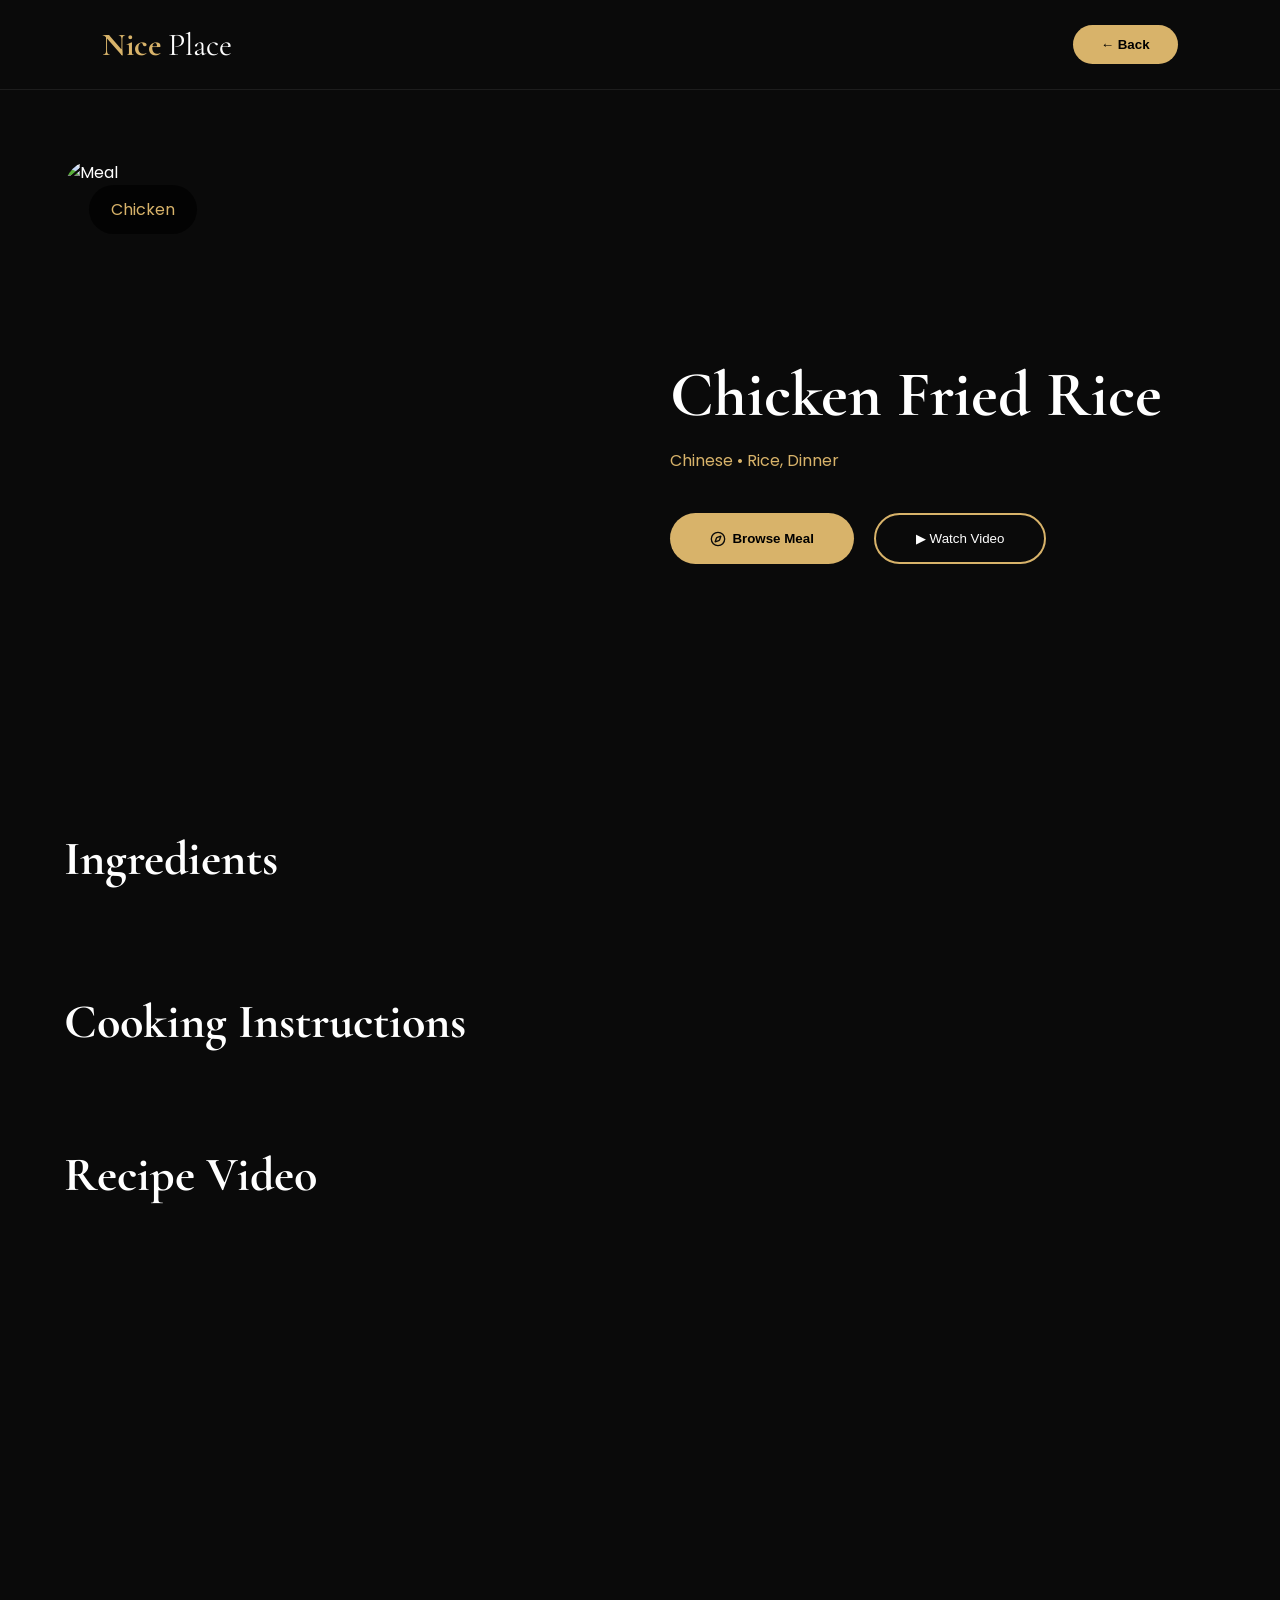
==== product.html @ a87c5c86 "nice place" ====
<!doctype html>
<html lang="en">
  <head>
    <meta charset="UTF-8" />
    <meta name="viewport" content="width=device-width, initial-scale=1.0" />
    <title>Meal Details | Nice Place</title>

    <link rel="preconnect" href="https://fonts.googleapis.com" />
    <link rel="preconnect" href="https://fonts.gstatic.com" crossorigin />

    <link
      href="https://fonts.googleapis.com/css2?family=Cormorant+Garamond:wght@400;500;600;700&family=Poppins:wght@300;400;500;600&display=swap"
      rel="stylesheet"
    />
    <link rel="stylesheet" href="styles/product.css" />

    <script
      defer
      type="module"
      src="src/controllers/ViewProductContr.js"
    ></script>
  </head>

  <body>
    <header>
      <a href="index.html" class="logo"> Nice <span>Place</span> </a>

      <button class="back-btn">← Back</button>
    </header>

    <main>
      <section class="meal-details">
        <div class="meal-image">
          <img class="mealImg" src="" alt="Meal" />

          <div class="meal-category">
            <span id="mealCategory">Chicken</span>
          </div>
        </div>

        <div class="meal-info">
          <h1 class="mealTitle">Chicken Fried Rice</h1>

          <p class="meal-location">
            <span id="mealArea"> Chinese </span>

            •

            <span id="mealTags"> Rice, Dinner </span>
          </p>

          <p id="mealDescription">
            <!-- A delicious homemade meal prepared with fresh ingredients. -->
          </p>

          <div class="actions">
            <button class="blog-btn">
              <svg
                xmlns="http://www.w3.org/2000/svg"
                width="16"
                height="16"
                viewBox="0 0 24 24"
                fill="none"
                stroke="#0a0a0a"
                stroke-width="2"
                stroke-linecap="round"
                stroke-linejoin="round"
                class="lucide lucide-compass-icon lucide-compass"
              >
                <circle cx="12" cy="12" r="10" />
                <path
                  d="m16.24 7.76-1.804 5.411a2 2 0 0 1-1.265 1.265L7.76 16.24l1.804-5.411a2 2 0 0 1 1.265-1.265z"
                />
              </svg>
              Browse Meal
            </button>

            <button class="outline-btn">▶ Watch Video</button>
          </div>
        </div>
      </section>

      <section class="ingredients">
        <h2>Ingredients</h2>

        <div class="ingredient-grid" id="ingredientGrid"></div>
      </section>

      <section class="instructions">
        <h2>Cooking Instructions</h2>

        <div id="mealInstructions"></div>
      </section>

      <section class="video-section">
        <h2>Recipe Video</h2>

        <div class="video-wrapper">
          <iframe id="mealVideo" src="" allowfullscreen> </iframe>
        </div>
      </section>
    </main>
  </body>
</html>
---- styles/product.css ----
:root {
  --gold: #d8b36a;
  --gold-dark: #c49b4f;

  --white: #ffffff;

  --bg: #0a0a0a;
  --bg2: #171717;

  --grey: #cfcfcf;
}

* {
  margin: 0;
  padding: 0;
  box-sizing: border-box;
}

body {
  background: var(--bg);
  color: white;
  font-family: Poppins, sans-serif;
}

img {
  display: block;
  width: 100%;
}

h1,
h2 {
  font-family: "Cormorant Garamond", serif;
}

header {
  height: 90px;

  display: flex;

  justify-content: space-between;

  align-items: center;

  padding: 0 8%;

  border-bottom: 1px solid rgba(255, 255, 255, 0.08);
}

.logo {
  text-decoration: none;

  font-size: 2rem;

  font-family: "Cormorant Garamond";

  font-weight: bold;

  color: var(--gold);
}

.logo span {
  color: white;

  font-weight: 400;
}

.back-btn {
  padding: 12px 28px;

  border: none;

  background: var(--gold);

  cursor: pointer;

  border-radius: 50px;

  font-weight: 600;
}

.meal-details {
  width: min(1200px, 90%);

  margin: 70px auto;

  display: grid;

  grid-template-columns: 1fr 1fr;

  gap: 60px;

  align-items: center;
}

.meal-image {
  position: relative;
}

.meal-image img {
  height: 600px;

  object-fit: cover;

  border-radius: 30px;
}

.meal-category {
  position: absolute;

  top: 25px;

  left: 25px;

  background: rgba(0, 0, 0, 0.7);

  padding: 12px 22px;

  border-radius: 40px;

  color: var(--gold);
}

.meal-info h1 {
  font-size: 4rem;

  margin-bottom: 15px;
}

.meal-location {
  color: var(--gold);

  margin-bottom: 30px;
}

#mealDescription {
  line-height: 1.9;

  color: var(--grey);

  margin-bottom: 35px;
}

.actions {
  display: flex;

  gap: 20px;

  margin-top: 40px;
}

.blog-btn {
  padding: 16px 40px;

  border: none;

  background: var(--gold);

  border-radius: 50px;

  cursor: pointer;

  font-weight: 600;
  display: flex;
  align-items: center;
  justify-content: center;
  gap: 0.4rem;
}

.outline-btn {
  padding: 16px 40px;

  border: 2px solid var(--gold);

  background: transparent;

  color: white;

  border-radius: 50px;

  cursor: pointer;
}

.ingredients {
  width: min(1200px, 90%);

  margin: auto;

  padding-bottom: 70px;
}

.ingredients h2 {
  font-size: 3rem;

  margin-bottom: 35px;
}

.ingredient-grid {
  display: grid;

  grid-template-columns: repeat(auto-fill, minmax(220px, 1fr));

  gap: 20px;
}

.ingredient-grid div {
  background: var(--bg2);

  padding: 20px;

  border-radius: 15px;

  border: 1px solid rgba(255, 255, 255, 0.08);

  transition: 0.3s;
  display: flex;
  align-items: center;
}

.ingredient-grid div:hover {
  border-color: var(--gold);

  transform: translateY(-4px);
}

.instructions {
  width: min(1200px, 90%);

  margin: auto;

  padding-bottom: 70px;
}

.instructions h2 {
  font-size: 3rem;

  margin-bottom: 25px;
}

.instructions p {
  line-height: 2;

  color: var(--grey);
}

.video-section {
  width: min(1200px, 90%);

  margin: auto;

  padding-bottom: 80px;
}

.video-section h2 {
  font-size: 3rem;

  margin-bottom: 30px;
}

.video-wrapper {
  border-radius: 20px;

  overflow: hidden;
}

.video-wrapper iframe {
  width: 100%;

  height: 650px;

  border: none;
}

@media (max-width: 900px) {
  .meal-details {
    grid-template-columns: 1fr;
  }

  .meal-info h1 {
    font-size: 2.8rem;
  }

  .meal-image img {
    height: 420px;
  }

  .actions {
    flex-direction: column;
  }

  .video-wrapper iframe {
    height: 350px;
  }
}
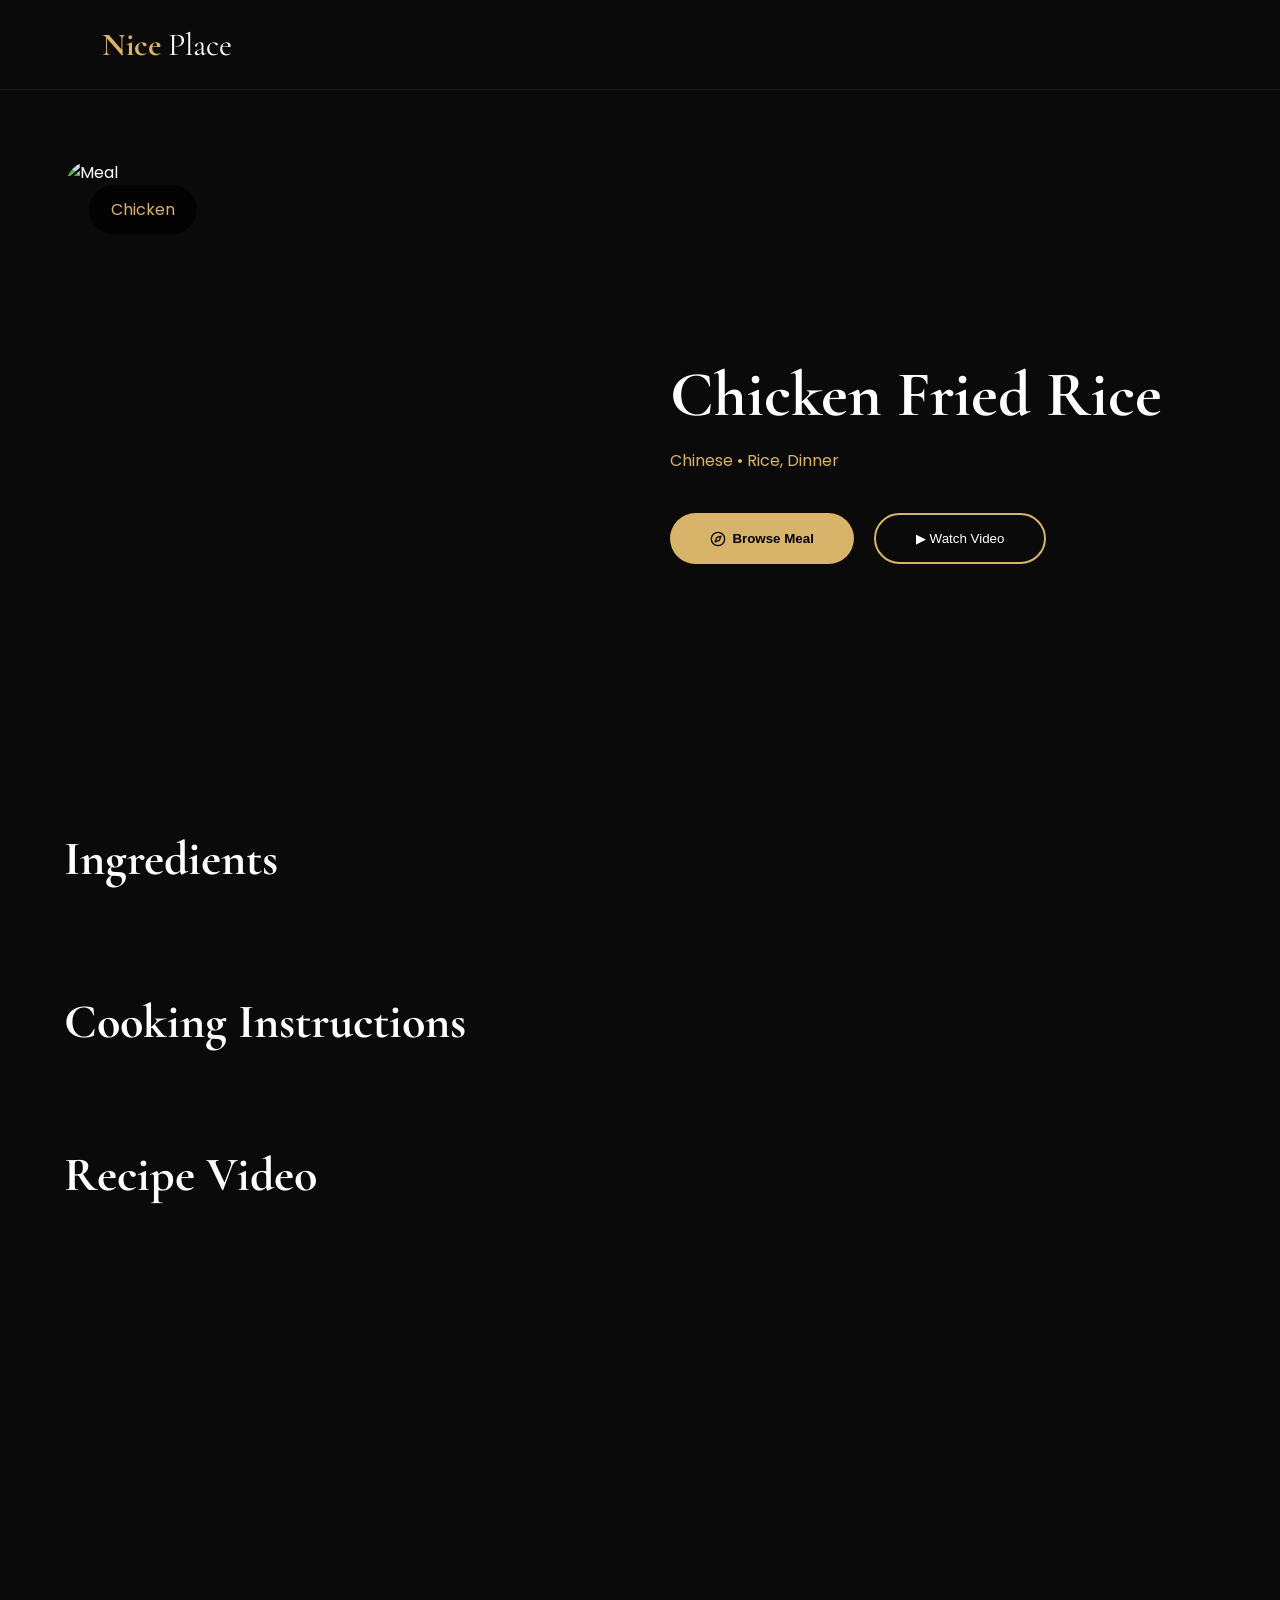
==== commit b78365b6: "new" ====
--- a/product.html
+++ b/product.html
@@ -24,8 +24,6 @@
   <body>
     <header>
       <a href="index.html" class="logo"> Nice <span>Place</span> </a>
-
-      <button class="back-btn">← Back</button>
     </header>
 
     <main>
--- a/styles/product.css
+++ b/styles/product.css
@@ -64,20 +64,6 @@
   font-weight: 400;
 }
 
-.back-btn {
-  padding: 12px 28px;
-
-  border: none;
-
-  background: var(--gold);
-
-  cursor: pointer;
-
-  border-radius: 50px;
-
-  font-weight: 600;
-}
-
 .meal-details {
   width: min(1200px, 90%);
 
@@ -291,3 +277,10 @@
     height: 350px;
   }
 }
+
+.hide {
+  display: none;
+}
+.show {
+  display: flex;
+}
